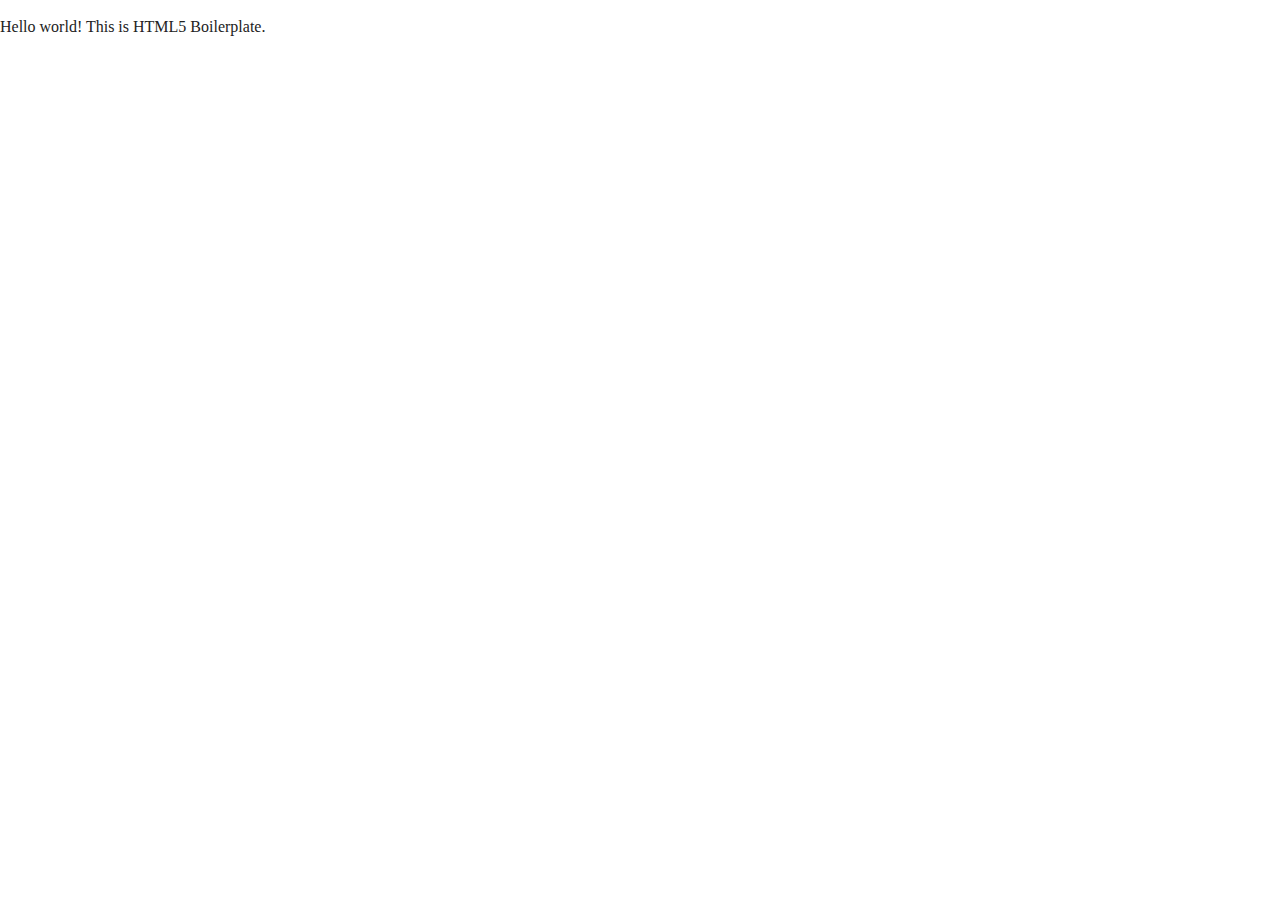
==== index.html @ b4ad8915 "unpugged-retreat" ====
<!doctype html>
<html class="no-js" lang="">

<head>
  <meta charset="utf-8">
  <meta http-equiv="x-ua-compatible" content="ie=edge">
  <title></title>
  <meta name="description" content="">
  <meta name="viewport" content="width=device-width, initial-scale=1, shrink-to-fit=no">

  <link rel="manifest" href="site.webmanifest">
  <link rel="apple-touch-icon" href="icon.png">
  <!-- Place favicon.ico in the root directory -->

  <link rel="stylesheet" href="css/normalize.css">
  <link rel="stylesheet" href="css/main.css">
</head>

<body>
  <!--[if lte IE 9]>
    <p class="browserupgrade">You are using an <strong>outdated</strong> browser. Please <a href="https://browsehappy.com/">upgrade your browser</a> to improve your experience and security.</p>
  <![endif]-->

  <!-- Add your site or application content here -->
  <p>Hello world! This is HTML5 Boilerplate.</p>
  <script src="js/vendor/modernizr-3.6.0.min.js"></script>
  <script src="https://code.jquery.com/jquery-3.3.1.min.js" integrity="sha256-FgpCb/KJQlLNfOu91ta32o/NMZxltwRo8QtmkMRdAu8=" crossorigin="anonymous"></script>
  <script>window.jQuery || document.write('<script src="js/vendor/jquery-3.3.1.min.js"><\/script>')</script>
  <script src="js/plugins.js"></script>
  <script src="js/main.js"></script>

  <!-- Google Analytics: change UA-XXXXX-Y to be your site's ID. -->
  <script>
    window.ga = function () { ga.q.push(arguments) }; ga.q = []; ga.l = +new Date;
    ga('create', 'UA-XXXXX-Y', 'auto'); ga('send', 'pageview')
  </script>
  <script src="https://www.google-analytics.com/analytics.js" async defer></script>
</body>

</html>
---- css/main.css ----
/*! HTML5 Boilerplate v6.1.0 | MIT License | https://html5boilerplate.com/ */

/*
 * What follows is the result of much research on cross-browser styling.
 * Credit left inline and big thanks to Nicolas Gallagher, Jonathan Neal,
 * Kroc Camen, and the H5BP dev community and team.
 */

/* ==========================================================================
   Base styles: opinionated defaults
   ========================================================================== */

html {
    color: #222;
    font-size: 1em;
    line-height: 1.4;
}

/*
 * Remove text-shadow in selection highlight:
 * https://twitter.com/miketaylr/status/12228805301
 *
 * Vendor-prefixed and regular ::selection selectors cannot be combined:
 * https://stackoverflow.com/a/16982510/7133471
 *
 * Customize the background color to match your design.
 */

::-moz-selection {
    background: #b3d4fc;
    text-shadow: none;
}

::selection {
    background: #b3d4fc;
    text-shadow: none;
}

/*
 * A better looking default horizontal rule
 */

hr {
    display: block;
    height: 1px;
    border: 0;
    border-top: 1px solid #ccc;
    margin: 1em 0;
    padding: 0;
}

/*
 * Remove the gap between audio, canvas, iframes,
 * images, videos and the bottom of their containers:
 * https://github.com/h5bp/html5-boilerplate/issues/440
 */

audio,
canvas,
iframe,
img,
svg,
video {
    vertical-align: middle;
}

/*
 * Remove default fieldset styles.
 */

fieldset {
    border: 0;
    margin: 0;
    padding: 0;
}

/*
 * Allow only vertical resizing of textareas.
 */

textarea {
    resize: vertical;
}

/* ==========================================================================
   Browser Upgrade Prompt
   ========================================================================== */

.browserupgrade {
    margin: 0.2em 0;
    background: #ccc;
    color: #000;
    padding: 0.2em 0;
}

/* ==========================================================================
   Author's custom styles
   ========================================================================== */

















/* ==========================================================================
   Helper classes
   ========================================================================== */

/*
 * Hide visually and from screen readers
 */

.hidden {
    display: none !important;
}

/*
 * Hide only visually, but have it available for screen readers:
 * https://snook.ca/archives/html_and_css/hiding-content-for-accessibility
 *
 * 1. For long content, line feeds are not interpreted as spaces and small width
 *    causes content to wrap 1 word per line:
 *    https://medium.com/@jessebeach/beware-smushed-off-screen-accessible-text-5952a4c2cbfe
 */

.visuallyhidden {
    border: 0;
    clip: rect(0 0 0 0);
    height: 1px;
    margin: -1px;
    overflow: hidden;
    padding: 0;
    position: absolute;
    width: 1px;
    white-space: nowrap; /* 1 */
}

/*
 * Extends the .visuallyhidden class to allow the element
 * to be focusable when navigated to via the keyboard:
 * https://www.drupal.org/node/897638
 */

.visuallyhidden.focusable:active,
.visuallyhidden.focusable:focus {
    clip: auto;
    height: auto;
    margin: 0;
    overflow: visible;
    position: static;
    width: auto;
    white-space: inherit;
}

/*
 * Hide visually and from screen readers, but maintain layout
 */

.invisible {
    visibility: hidden;
}

/*
 * Clearfix: contain floats
 *
 * For modern browsers
 * 1. The space content is one way to avoid an Opera bug when the
 *    `contenteditable` attribute is included anywhere else in the document.
 *    Otherwise it causes space to appear at the top and bottom of elements
 *    that receive the `clearfix` class.
 * 2. The use of `table` rather than `block` is only necessary if using
 *    `:before` to contain the top-margins of child elements.
 */

.clearfix:before,
.clearfix:after {
    content: " "; /* 1 */
    display: table; /* 2 */
}

.clearfix:after {
    clear: both;
}

/* ==========================================================================
   EXAMPLE Media Queries for Responsive Design.
   These examples override the primary ('mobile first') styles.
   Modify as content requires.
   ========================================================================== */

@media only screen and (min-width: 35em) {
    /* Style adjustments for viewports that meet the condition */
}

@media print,
       (-webkit-min-device-pixel-ratio: 1.25),
       (min-resolution: 1.25dppx),
       (min-resolution: 120dpi) {
    /* Style adjustments for high resolution devices */
}

/* ==========================================================================
   Print styles.
   Inlined to avoid the additional HTTP request:
   https://www.phpied.com/delay-loading-your-print-css/
   ========================================================================== */

@media print {
    *,
    *:before,
    *:after {
        background: transparent !important;
        color: #000 !important; /* Black prints faster */
        -webkit-box-shadow: none !important;
        box-shadow: none !important;
        text-shadow: none !important;
    }

    a,
    a:visited {
        text-decoration: underline;
    }

    a[href]:after {
        content: " (" attr(href) ")";
    }

    abbr[title]:after {
        content: " (" attr(title) ")";
    }

    /*
     * Don't show links that are fragment identifiers,
     * or use the `javascript:` pseudo protocol
     */

    a[href^="#"]:after,
    a[href^="javascript:"]:after {
        content: "";
    }

    pre {
        white-space: pre-wrap !important;
    }
    pre,
    blockquote {
        border: 1px solid #999;
        page-break-inside: avoid;
    }

    /*
     * Printing Tables:
     * http://css-discuss.incutio.com/wiki/Printing_Tables
     */

    thead {
        display: table-header-group;
    }

    tr,
    img {
        page-break-inside: avoid;
    }

    p,
    h2,
    h3 {
        orphans: 3;
        widows: 3;
    }

    h2,
    h3 {
        page-break-after: avoid;
    }
}
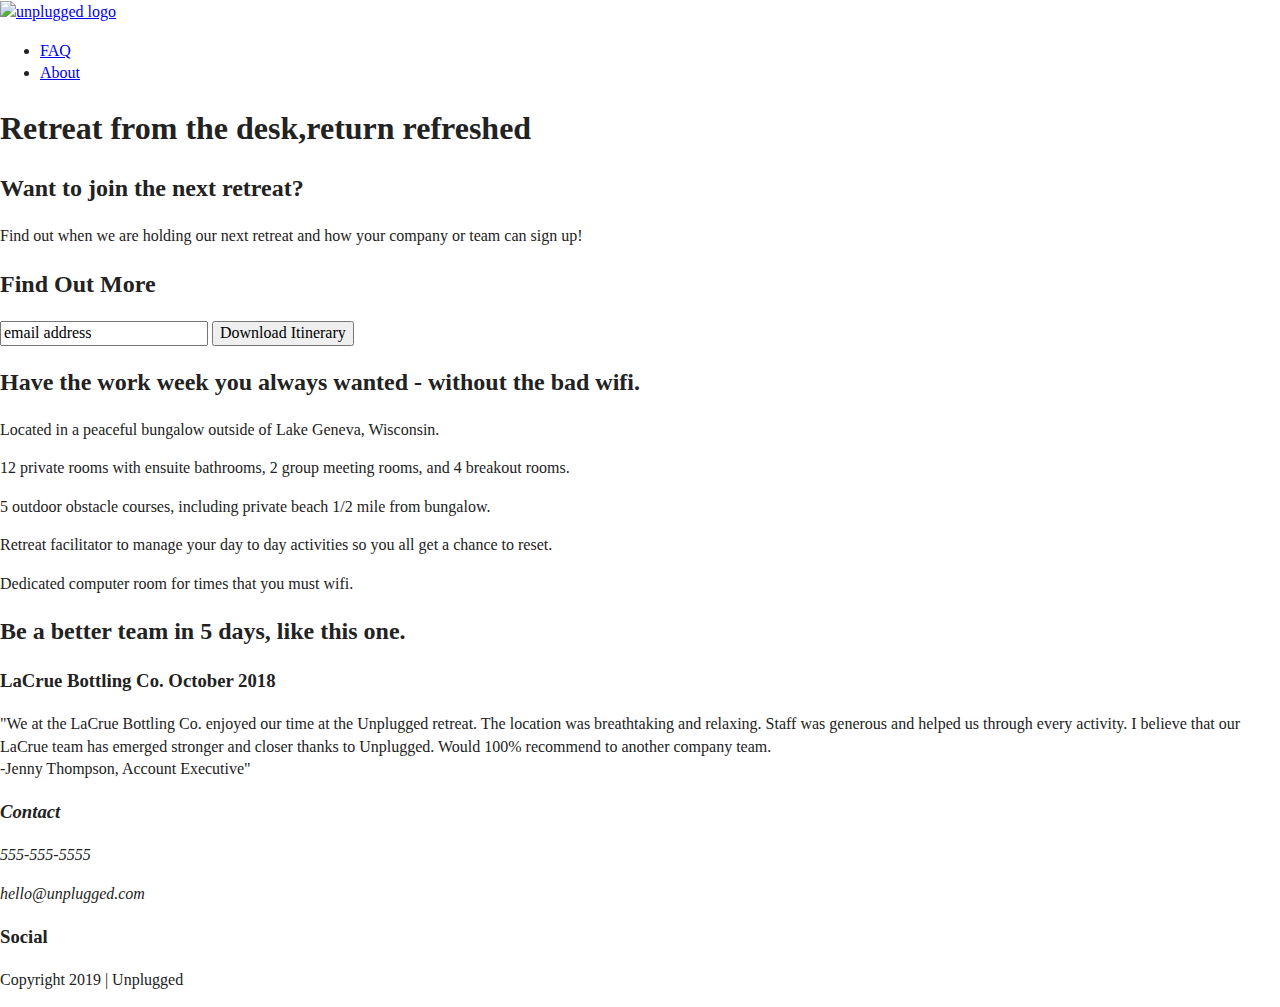
==== commit b5b81991: "html code" ====
--- a/index.html
+++ b/index.html
@@ -4,7 +4,7 @@
 <head>
   <meta charset="utf-8">
   <meta http-equiv="x-ua-compatible" content="ie=edge">
-  <title></title>
+  <title>Unplugged Retreat</title>
   <meta name="description" content="">
   <meta name="viewport" content="width=device-width, initial-scale=1, shrink-to-fit=no">
 
@@ -22,7 +22,105 @@
   <![endif]-->
 
   <!-- Add your site or application content here -->
-  <p>Hello world! This is HTML5 Boilerplate.</p>
+  <header>
+    <div class="content-wrapper">
+      <a href="#"><img src="" alt="unplugged logo"></a>
+      <div class="header-divider">
+      </div>
+      <nav>
+        <ul>
+        <li><a href="faq/index.html" target="_blank">FAQ</a></li>
+        <li><a href="about/index.html" target="_blank">About</a></li>
+      </ul>
+      </nav>
+    </div>
+  </header>
+
+  <main>
+    <section class ="hero-area">
+      <div class="content-wrapper">
+        <h1>Retreat from the desk,return refreshed</h1>
+      </div>
+    </section>
+
+    <aside>
+      <div class="content-wrapper">
+        <div class="form-description">
+      <h2>Want to join the next retreat?</h2>
+      <p>Find out when we are holding our next retreat and how your company or team can sign up!</p>
+    </div>
+    <div class="form">
+      <h2>Find Out More</h2>
+      <input type="text" name="name" value="email address">
+      <input type="button" value="Download Itinerary">
+    </div>
+    </div>
+    </aside>
+
+    <section class="features">
+      <div class="content-wrapper">
+        <h2>Have the work week you always wanted - without the bad wifi.</h2>
+        <article>
+          <p class="fontawesome-icon"></p>
+          <p class="features-item-description">Located in a peaceful bungalow outside of Lake Geneva, Wisconsin.</p>
+        </article>
+        <article>
+          <p class="fontawesome-icon"></p>
+          <p class="features-item-description">12 private rooms with ensuite bathrooms, 2 group meeting rooms, and 4 breakout rooms.</p>
+        </article>
+        <article>
+          <p class="fontawesome-icon"></p>
+          <p class="features-item-description">5 outdoor obstacle courses, including private beach 1/2 mile from bungalow.</p>
+        </article>
+        <article>
+          <p class="fontawesome-icon"></p>
+          <p class="features-item-description">Retreat facilitator to manage your day to day activities so you all get a chance to reset.</p>
+        </article>
+        <article>
+          <p class="fontawesome-icon"></p>
+          <p class="features-item-description">Dedicated computer room for times that you must wifi.</p>
+        </article>
+      </div>
+    </section>
+
+    <section class="reviews">
+      <div class="content-wrapper">
+        <h2>Be a better team in 5 days, like this one.</h2>
+        <article>
+          <div>
+          <h3>LaCrue Bottling Co. October 2018</h3>
+          <p>"We at the LaCrue Bottling Co. enjoyed our time at the Unplugged retreat.  The location was breathtaking and relaxing. Staff was generous and helped us through every activity.  I believe that our LaCrue team has emerged stronger and closer thanks to Unplugged.  Would 100% recommend to another company team. <br> -Jenny Thompson, Account Executive"</p>
+        </div>
+        </article>
+      </div>
+    </section>
+
+  </main>
+
+  <footer>
+    <div class="content-wrapper">
+      <div class="footer-content">
+        <address class="contact">
+          <h3>Contact</h3>
+          <p>555-555-5555</p>
+          <p>hello@unplugged.com</p>
+        </address>
+        <div class="social">
+          <h3>Social</h3>
+          <div class="social-icons">
+            <p><a href="https://www.facebook.com" target="_blank"></a></p>
+            <p><a href="https://www.instagram.com" target="_blank"></a></p>
+            <p><a href="https://www.twitter.com" target="_blank"></a></p>
+          </div>
+        </div>
+      </div>
+    </div>
+    <div class="copyright">
+      <p>Copyright 2019 | Unplugged</p>
+    </div>
+  </footer>
+
+
   <script src="js/vendor/modernizr-3.6.0.min.js"></script>
   <script src="https://code.jquery.com/jquery-3.3.1.min.js" integrity="sha256-FgpCb/KJQlLNfOu91ta32o/NMZxltwRo8QtmkMRdAu8=" crossorigin="anonymous"></script>
   <script>window.jQuery || document.write('<script src="js/vendor/jquery-3.3.1.min.js"><\/script>')</script>
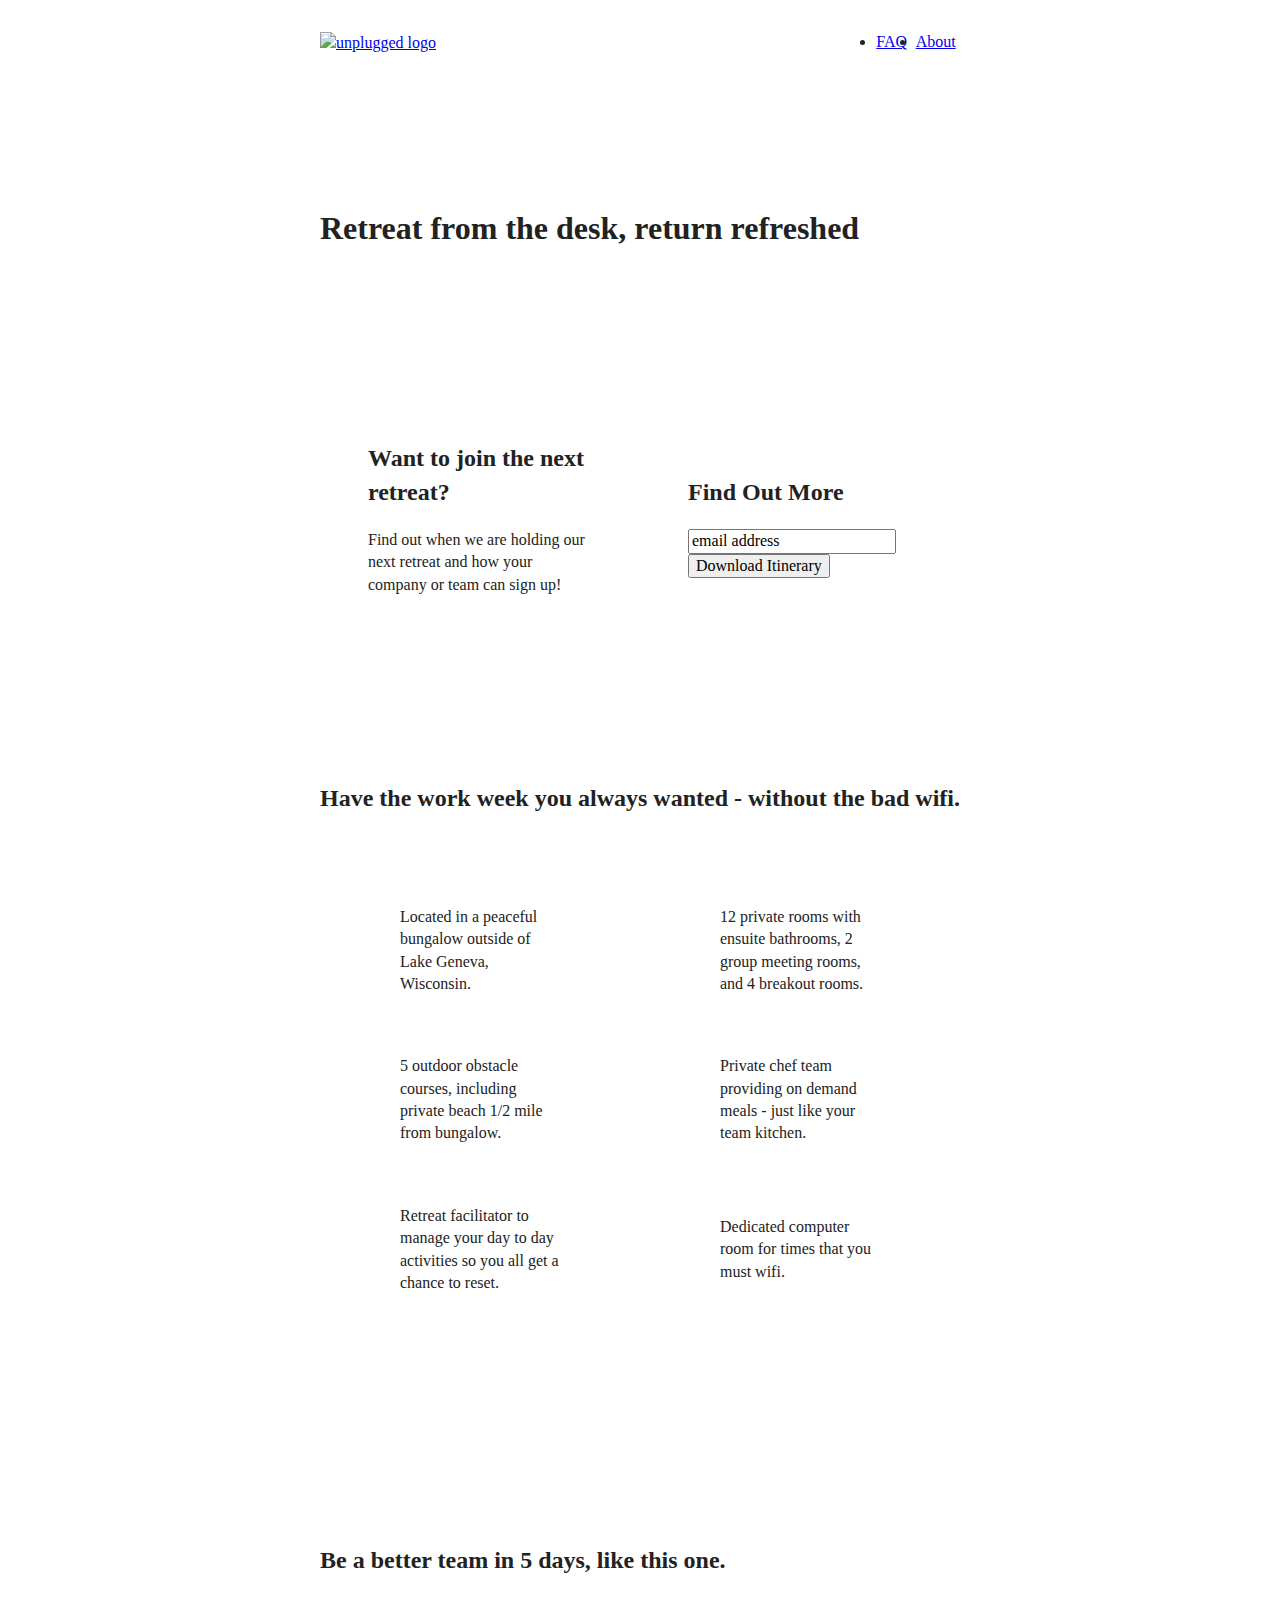
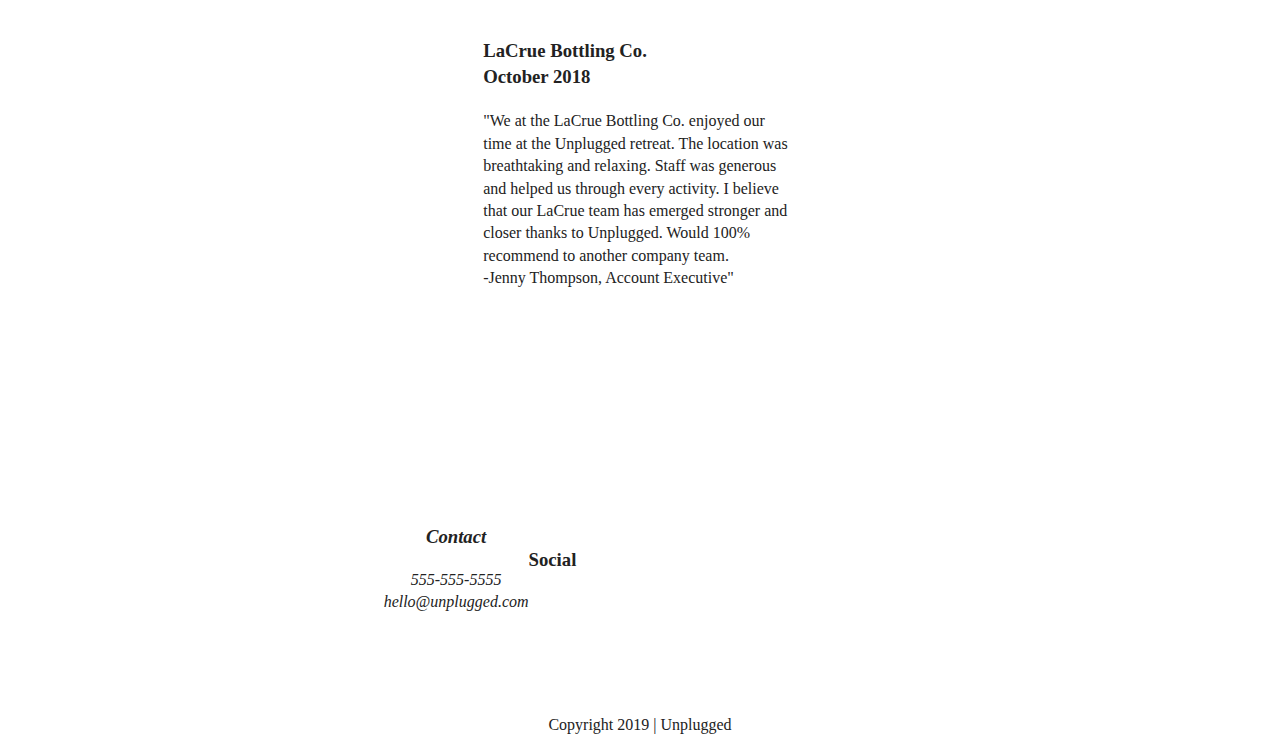
==== commit 069d2b12: "tablet css" ====
--- a/index.html
+++ b/index.html
@@ -39,7 +39,7 @@
   <main>
     <section class ="hero-area">
       <div class="content-wrapper">
-        <h1>Retreat from the desk,return refreshed</h1>
+        <h1>Retreat from the desk, return refreshed</h1>
       </div>
     </section>
 
@@ -60,6 +60,7 @@
     <section class="features">
       <div class="content-wrapper">
         <h2>Have the work week you always wanted - without the bad wifi.</h2>
+        <div class="features-items">
         <article>
           <p class="fontawesome-icon"></p>
           <p class="features-item-description">Located in a peaceful bungalow outside of Lake Geneva, Wisconsin.</p>
@@ -74,12 +75,17 @@
         </article>
         <article>
           <p class="fontawesome-icon"></p>
+          <p class="features-item-description">Private chef team providing on demand meals - just like your team kitchen.</p>
+        </article>
+        <article>
+          <p class="fontawesome-icon"></p>
           <p class="features-item-description">Retreat facilitator to manage your day to day activities so you all get a chance to reset.</p>
         </article>
         <article>
           <p class="fontawesome-icon"></p>
           <p class="features-item-description">Dedicated computer room for times that you must wifi.</p>
         </article>
+      </div>
       </div>
     </section>
 
@@ -94,7 +100,6 @@
         </article>
       </div>
     </section>
-
   </main>
 
   <footer>
--- a/css/main.css
+++ b/css/main.css
@@ -96,21 +96,207 @@
 /* ==========================================================================
    Author's custom styles
    ========================================================================== */
-
-
-
-
-
-
-
-
-
-
-
-
-
-
-
+.content-wrapper {
+  width: 90%;
+  margin: 50px 0;
+}
+/*****Base Header and Footer****/
+
+header, footer {
+  display: flex;
+  justify-content: center;
+  align-items: center;
+  flex-flow: row wrap;
+}
+
+header {
+  padding: 15px 0;
+}
+
+header .content-wrapper {
+  display: flex;
+  justify-content: center;
+  align-items: center;
+  flex-flow: row wrap;
+  margin:0;
+}
+
+header img {
+  width: 60%;
+}
+
+header .header-divider {
+  width: 100%;
+  height: 1px;
+  margin: 10px 0 20px 0;
+}
+
+header nav {
+  display: flex;
+  justify-content: space-around;
+  align-items: center;
+  flex-flow: row wrap;
+  width: 60%;
+}
+
+header nav ul  {
+  display: flex;
+  justify-content: space-around;
+  width: 100px;
+}
+
+header nav ul li {
+  text-decoration: none;
+}
+
+footer {
+  flex-direction: column;
+}
+
+footer .content-wrapper {
+  width: 55%;
+  margin: 50px 0;
+}
+
+footer p {
+  margin: 0;
+}
+
+footer .footer-content {
+  display: flex;
+  justify-content: center;
+  align-items: center;
+  flex-flow: row wrap;
+  text-align: center;
+  width: 50%;
+}
+
+footer .social {
+  display: flex;
+  justify-content: center;
+  align-items: center;
+  flex-flow: row wrap;
+}
+
+footer .social-icons {
+  display: flex;
+  justify-content: center;
+  align-items: center;
+}
+
+footer .copyright {
+  display: flex;
+  justify-content: center;
+  align-items: center;
+  flex-flow: row wrap;
+  width: 100%;
+}
+
+/******Landing Page******/
+
+
+.hero-area {
+  display: flex;
+  justify-content: center;
+  flex-flow: row wrap;
+}
+
+
+aside {
+  display: flex;
+  justify-content: center;
+  align-items: center;
+  flex-flow: row wrap;
+}
+
+.features {
+  display: flex;
+  justify-content: center;
+  flex-flow: row wrap;
+}
+
+.features h2 {
+  margin-bottom: 60px;
+}
+
+.features .features-items {
+  display: flex;
+  justify-content: center;
+  align-items: center;
+  flex-flow: row wrap;
+}
+
+.features p {
+  margin:0;
+}
+
+.features article {
+  width: 55%;
+  margin: 30px 0;
+}
+
+.reviews {
+  display: flex;
+  justify-content: center;
+  flex-flow:row wrap;
+}
+
+.reviews h2 {
+  margin-bottom: 40px;
+}
+
+.reviews h3 {
+  width: 55%;
+  margin: 20px  0;
+}
+
+/******About Page******/
+
+
+
+.mission {
+  display: flex;
+  justify-content: center;
+  align-items: center;
+  flex-flow: row wrap;
+}
+
+.contact-section {
+  display: flex;
+  justify-content: center;
+  align-items: center;
+  flex-flow: row wrap;
+}
+
+.contact-content p {
+  margin: 0;
+}
+
+
+/******FAQ******/
+
+.faq-section {
+  display: flex;
+  justify-content: center;
+  align-items: center;
+  flex-flow: row wrap;
+}
+
+.faq-section .content-wrapper {
+  margin: 50px 0 0 0;
+  display:flex;
+  justify-content: center;
+  align-items: center;
+  flex-flow: row wrap;
+}
+
+.faq-section h2 {
+  margin-bottom: 40px;
+}
+
+.faq-content {
+  margin-bottom: 50px;
+}
 
 
 /* ==========================================================================
@@ -198,6 +384,133 @@
    These examples override the primary ('mobile first') styles.
    Modify as content requires.
    ========================================================================== */
+@media only screen and (min-width: 768px) {
+  /*****Tablet Styles*****/
+
+  .content-wrapper {
+    max-width: 640px;
+    margin: 100px 0;
+  }
+
+  header {
+    justify-content: space-around;
+  }
+
+  header .content-wrapper {
+    justify-content: space-between;
+    width: 100%;
+  }
+
+  header nav {
+    width: 20%;
+  }
+
+  header nav ul li {
+    justify-content: space-between;
+  }
+
+  .header-divider {
+    display: none;
+  }
+
+  aside .content-wrapper {
+    margin: 50px 0;
+    display:flex;
+    justify-content: space-around;
+    align-items: center;
+    flex-flow: row wrap;
+  }
+
+  aside .content-wrapper .form-description,
+  aside .content-wrapper .form {
+    width: 35%;
+    margin: 0;
+  }
+
+  .features article {
+    display: flex;
+    justify-content: center;
+    align-items:center;
+    flex-flow: column wrap;
+    flex-basis: 50%;
+  }
+
+  .features .features-item-description {
+    width: 50%;
+  }
+
+.reviews article {
+  display: flex;
+  justify-content: space-around;
+  flex-flow: row wrap;
+}
+
+.reviews article div {
+  width:49%;
+}
+
+footer .content-wrapper {
+  width: 65%;
+  margin: 100px 0;
+}
+
+.footer-content {
+  display: flex;
+  justify-content: space-between;
+  align-items: center;
+}
+
+footer .contact {
+  margin-bottom: 0;
+}
+
+/*========================================================================
+About page
+====================================================================*/
+
+.mission-content  {
+  display: flex;
+  justify-content: space-between;
+  align-items: center;
+}
+
+.mission-content p {
+  width: 40%;
+}
+
+.contact-section .content-wrapper h2{
+  width: 80%;
+}
+
+.contact-content {
+  display: flex;
+  justify-content: space-between;
+  align-items: flex-start;
+}
+
+/*===============================================================
+FAQ Page
+===================================================================*/
+
+.faq-section .content-wrapper {
+  justify-content: space-between;
+}
+.faq-content {
+  flex-basis: 40%;
+}
+
+.faq-section h2 {
+  width:100%;
+}
+
+
+
+}
+
+@media only screen and (min-width: 1200px) {
+  /*****Desktop Styles*****/
+
+}
 
 @media only screen and (min-width: 35em) {
     /* Style adjustments for viewports that meet the condition */
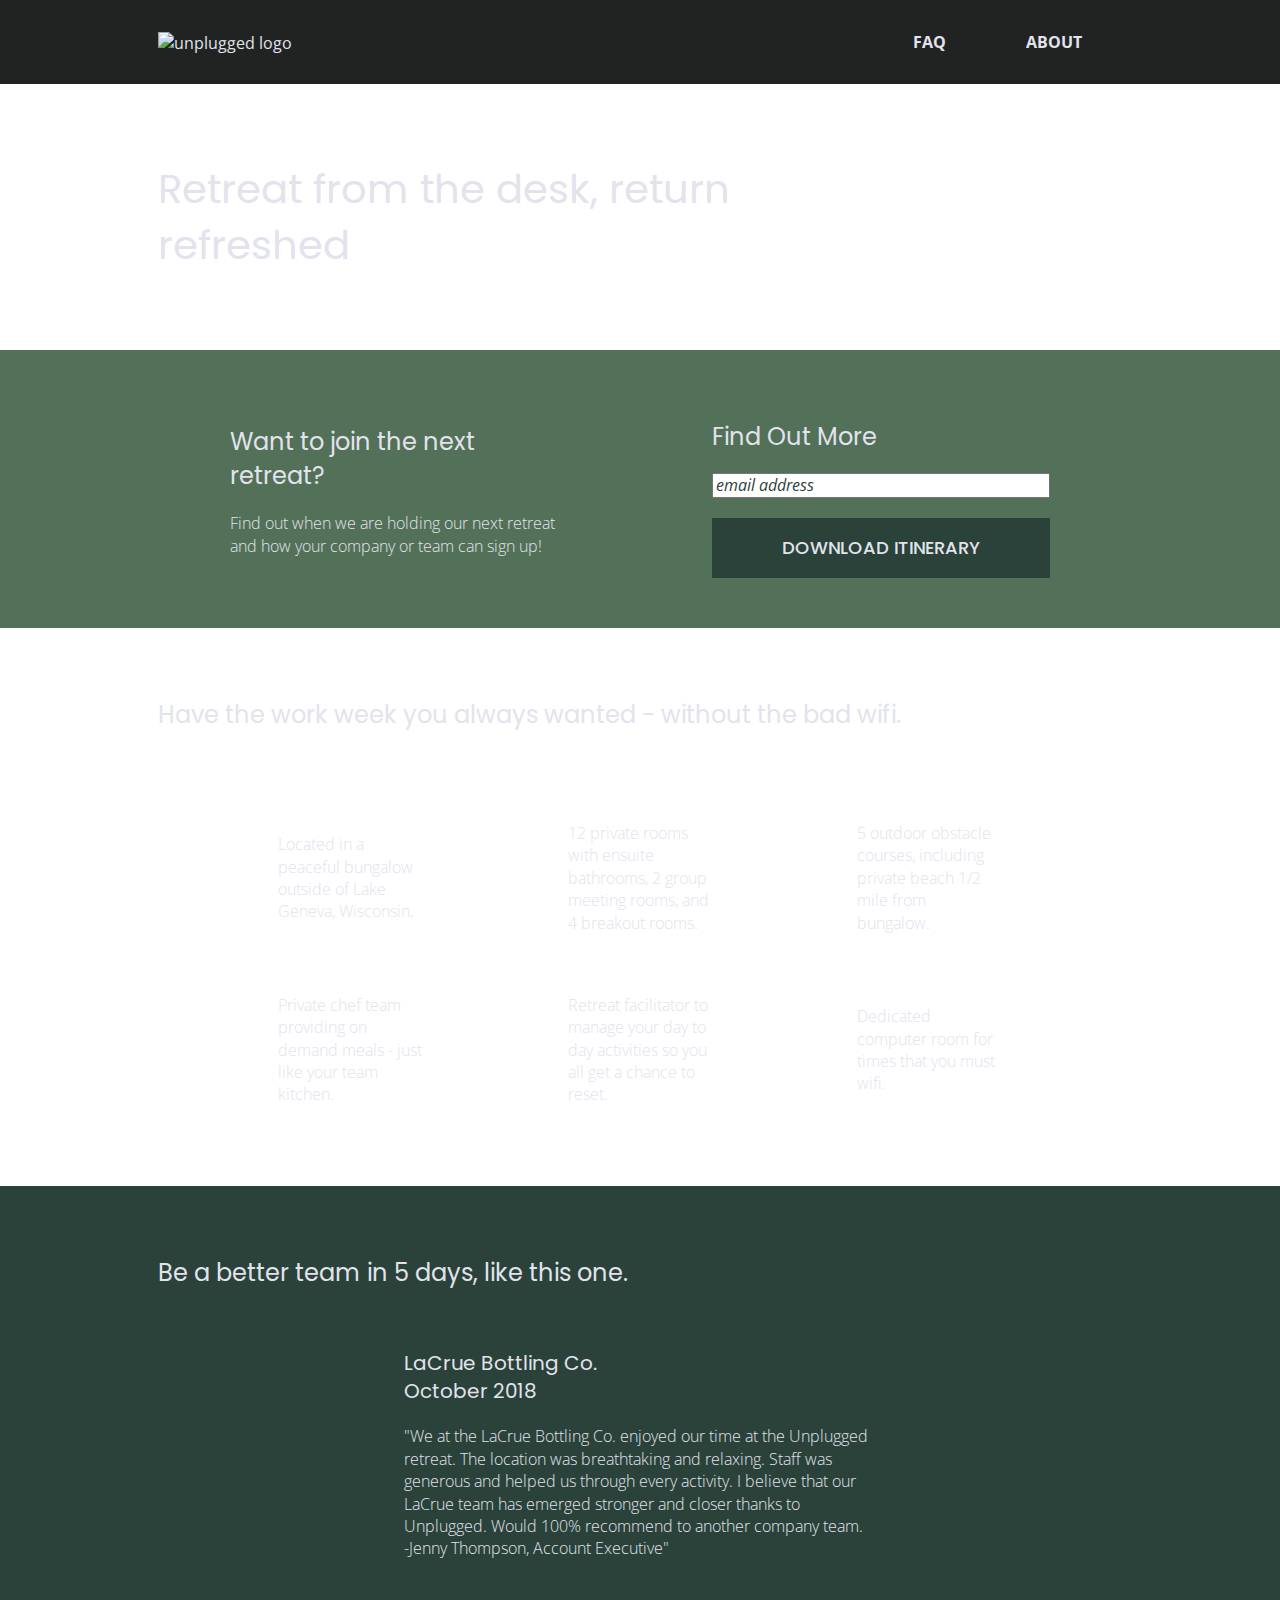
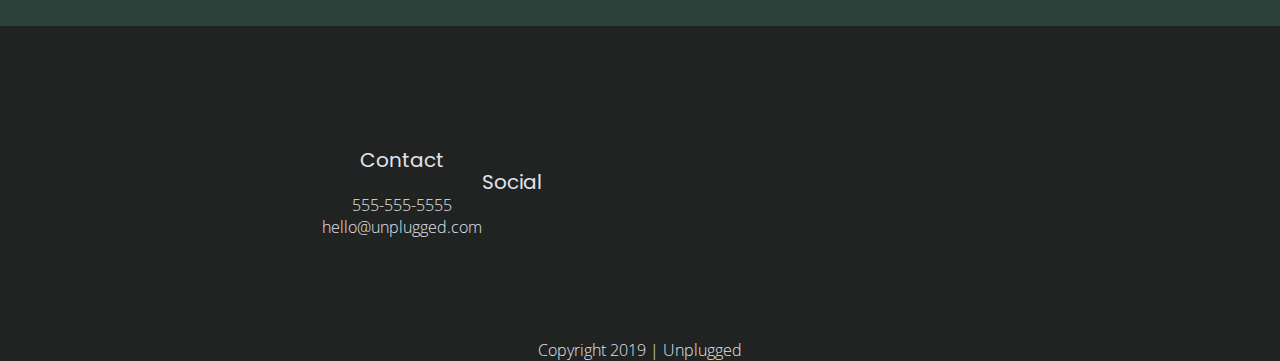
==== commit edb1c262: "css styles and jpgs for site" ====
--- a/index.html
+++ b/index.html
@@ -7,6 +7,8 @@
   <title>Unplugged Retreat</title>
   <meta name="description" content="">
   <meta name="viewport" content="width=device-width, initial-scale=1, shrink-to-fit=no">
+<!-- Google Fonts -->
+<link href="https://fonts.googleapis.com/css?family=Open+Sans:400,700|Poppins:500,700" rel="stylesheet">
 
   <link rel="manifest" href="site.webmanifest">
   <link rel="apple-touch-icon" href="icon.png">
--- a/css/main.css
+++ b/css/main.css
@@ -96,6 +96,102 @@
 /* ==========================================================================
    Author's custom styles
    ========================================================================== */
+
+   /* General Styles */
+
+html {
+  font-size: 16px;
+}
+
+body {
+  font-family: 'Open Sans', sans-serif;
+  font-size: 1em;
+
+}
+
+ul,
+ol {
+  font-weight: bold;
+  list-style: none;
+  text-transform: uppercase;
+
+
+}
+
+a {
+  color: #e2e3ed;
+  text-decoration: none;
+}
+
+h1 {
+  color: #e2e3ed;
+  font-family: 'Poppins', sans-serif;
+  font-size: 2.5em;
+  font-weight: normal;
+}
+
+
+h2 {
+  color: #e2e3ed;
+  font-family: 'Poppins', sans-serif;
+  font-size: 1.5em;
+  font-weight: normal;
+}
+
+h3,
+h4 {
+  color: #e2e3ed;
+  font-family: 'Poppins', sans-serif;
+  font-size: 1.25em;
+  font-weight: normal;
+}
+
+p {
+  color: #e2e3ed;
+  font-weight: lighter;
+
+
+}
+
+img {
+
+}
+
+figure {
+
+}
+
+address {
+  font-style: normal;
+
+}
+
+aside .form {
+  margin-top: 30px;
+}
+
+input[type=text] {
+  box-sizing: border-box;
+  width: 100%;
+  color: #2a423a;
+  font-style: italic;
+}
+
+input[type=button] {
+  width: 100%;
+  padding: 20px 0;
+  margin-top: 20px;
+  background-color: #2a423a;
+  font-family: 'Poppins', Helvetica, Arial, sans-serif;
+  font-weight: 500;
+  font-size: 1.125em;
+  color: #e2e3ed;
+  border: none;
+  text-align: center;
+  text-transform: uppercase;
+}
+
+
 .content-wrapper {
   width: 90%;
   margin: 50px 0;
@@ -107,6 +203,7 @@
   justify-content: center;
   align-items: center;
   flex-flow: row wrap;
+  background-color: #202322;
 }
 
 header {
@@ -126,6 +223,7 @@
 }
 
 header .header-divider {
+  color: #e2e3ed;
   width: 100%;
   height: 1px;
   margin: 10px 0 20px 0;
@@ -142,12 +240,9 @@
 header nav ul  {
   display: flex;
   justify-content: space-around;
-  width: 100px;
-}
-
-header nav ul li {
-  text-decoration: none;
-}
+  width: 100%;
+}
+
 
 footer {
   flex-direction: column;
@@ -207,6 +302,7 @@
   justify-content: center;
   align-items: center;
   flex-flow: row wrap;
+  background-color: #527158;
 }
 
 .features {
@@ -239,6 +335,7 @@
   display: flex;
   justify-content: center;
   flex-flow:row wrap;
+  background-color: #2a423a;
 }
 
 .reviews h2 {
@@ -253,12 +350,12 @@
 /******About Page******/
 
 
-
 .mission {
   display: flex;
   justify-content: center;
   align-items: center;
   flex-flow: row wrap;
+  background-color: #527158;
 }
 
 .contact-section {
@@ -266,6 +363,7 @@
   justify-content: center;
   align-items: center;
   flex-flow: row wrap;
+  background-color: #2a423a;
 }
 
 .contact-content p {
@@ -280,6 +378,7 @@
   justify-content: center;
   align-items: center;
   flex-flow: row wrap;
+  background-color: #527158;
 }
 
 .faq-section .content-wrapper {
@@ -402,7 +501,7 @@
   }
 
   header nav {
-    width: 20%;
+    width: 30%;
   }
 
   header nav ul li {
@@ -412,6 +511,11 @@
   .header-divider {
     display: none;
   }
+
+  .hero-area h1 {
+    width: 80%;
+  }
+
 
   aside .content-wrapper {
     margin: 50px 0;
@@ -495,6 +599,7 @@
 .faq-section .content-wrapper {
   justify-content: space-between;
 }
+
 .faq-content {
   flex-basis: 40%;
 }
@@ -503,12 +608,28 @@
   width:100%;
 }
 
-
-
 }
 
 @media only screen and (min-width: 1200px) {
   /*****Desktop Styles*****/
+
+.content-wrapper {
+  max-width: 965px;
+  margin: 50px 0;
+}
+
+header .content-wrapper {
+  width: 100%;
+}
+
+.hero-area h1 {
+  width: 80%;
+}
+
+.features article {
+  flex-basis: 30%;
+}
+
 
 }
 
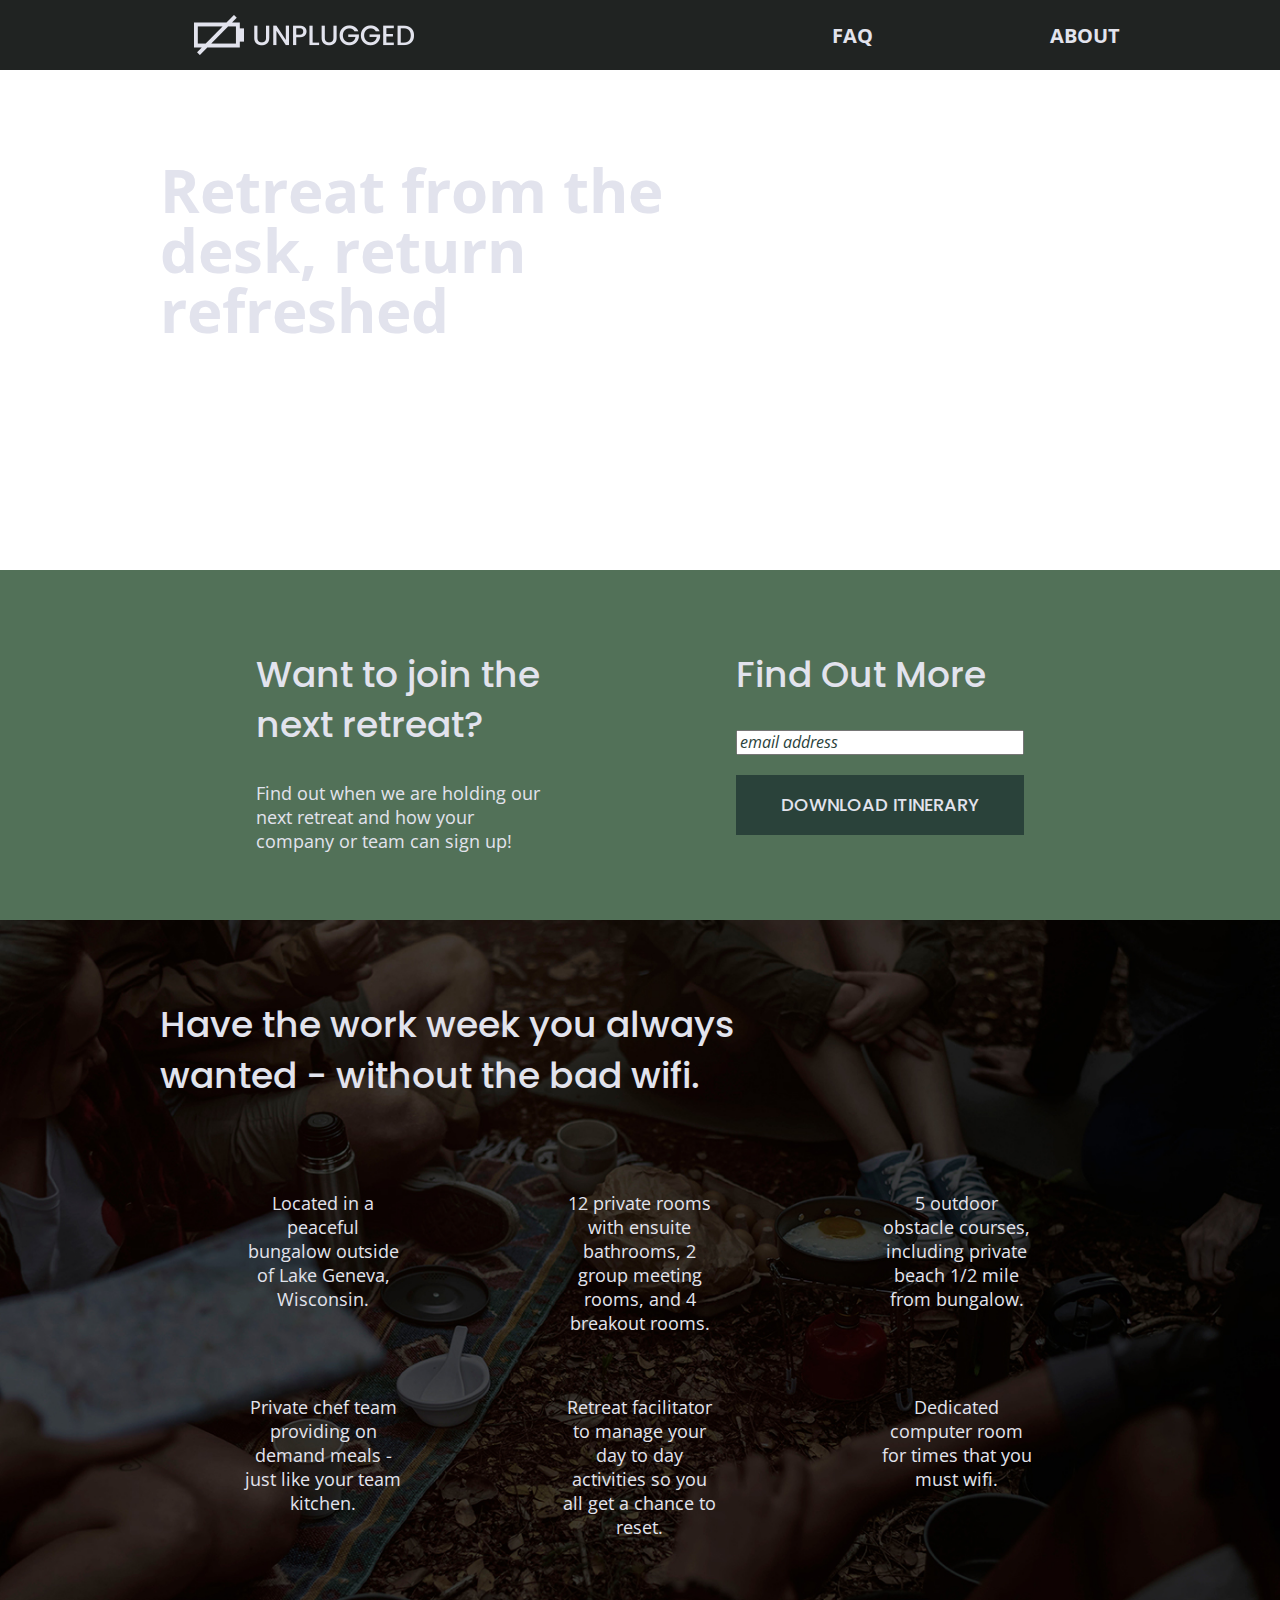
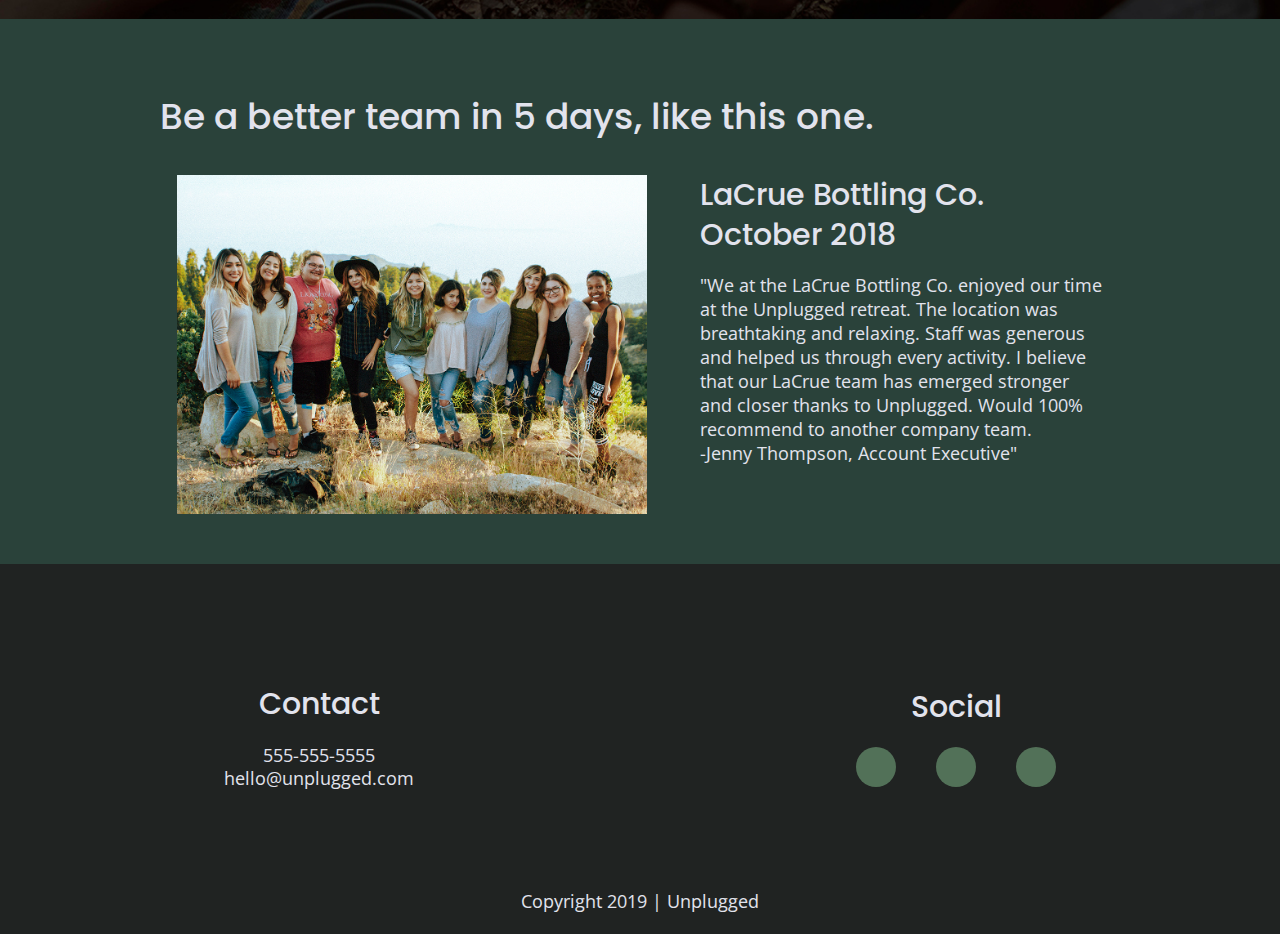
==== commit 5388e322: "responsive images" ====
--- a/index.html
+++ b/index.html
@@ -9,6 +9,9 @@
   <meta name="viewport" content="width=device-width, initial-scale=1, shrink-to-fit=no">
 <!-- Google Fonts -->
 <link href="https://fonts.googleapis.com/css?family=Open+Sans:400,700|Poppins:500,700" rel="stylesheet">
+<!---Font Awesome--->
+<link rel="stylesheet" href="https://use.fontawesome.com/releases/v5.8.2/css/all.css" integrity="sha384-oS3vJWv+0UjzBfQzYUhtDYW+Pj2yciDJxpsK1OYPAYjqT085Qq/1cq5FLXAZQ7Ay" crossorigin="anonymous">
+
 
   <link rel="manifest" href="site.webmanifest">
   <link rel="apple-touch-icon" href="icon.png">
@@ -26,7 +29,9 @@
   <!-- Add your site or application content here -->
   <header>
     <div class="content-wrapper">
-      <a href="#"><img src="" alt="unplugged logo"></a>
+      <figure>
+      <a href="#"><img src="img/unplugged-logo.png" alt="unplugged logo"></a>
+    </figure>
       <div class="header-divider">
       </div>
       <nav>
@@ -64,27 +69,39 @@
         <h2>Have the work week you always wanted - without the bad wifi.</h2>
         <div class="features-items">
         <article>
-          <p class="fontawesome-icon"></p>
+          <p class="fontawesome-icon">
+            <i class="fas fa-campground"></i>
+          </p>
           <p class="features-item-description">Located in a peaceful bungalow outside of Lake Geneva, Wisconsin.</p>
         </article>
         <article>
-          <p class="fontawesome-icon"></p>
+          <p class="fontawesome-icon">
+            <i class="fas fa-bed"></i>
+          </p>
           <p class="features-item-description">12 private rooms with ensuite bathrooms, 2 group meeting rooms, and 4 breakout rooms.</p>
         </article>
         <article>
-          <p class="fontawesome-icon"></p>
+          <p class="fontawesome-icon">
+            <i class="fas fa-utensils"></i>
+          </p>
           <p class="features-item-description">5 outdoor obstacle courses, including private beach 1/2 mile from bungalow.</p>
         </article>
         <article>
-          <p class="fontawesome-icon"></p>
+          <p class="fontawesome-icon">
+            <i class="fas fa-shoe-prints"></i>
+          </p>
           <p class="features-item-description">Private chef team providing on demand meals - just like your team kitchen.</p>
         </article>
         <article>
-          <p class="fontawesome-icon"></p>
+          <p class="fontawesome-icon">
+            <i class="fas fa-smile"></i>
+          </p>
           <p class="features-item-description">Retreat facilitator to manage your day to day activities so you all get a chance to reset.</p>
         </article>
         <article>
-          <p class="fontawesome-icon"></p>
+          <p class="fontawesome-icon">
+            <i class="fas fa-wifi"></i>
+          </p>
           <p class="features-item-description">Dedicated computer room for times that you must wifi.</p>
         </article>
       </div>
@@ -95,6 +112,9 @@
       <div class="content-wrapper">
         <h2>Be a better team in 5 days, like this one.</h2>
         <article>
+          <figure>
+            <img src="img/reviews-img.jpg" alt="Girls posing for a desert photo">
+          </figure>
           <div>
           <h3>LaCrue Bottling Co. October 2018</h3>
           <p>"We at the LaCrue Bottling Co. enjoyed our time at the Unplugged retreat.  The location was breathtaking and relaxing. Staff was generous and helped us through every activity.  I believe that our LaCrue team has emerged stronger and closer thanks to Unplugged.  Would 100% recommend to another company team. <br> -Jenny Thompson, Account Executive"</p>
@@ -115,9 +135,12 @@
         <div class="social">
           <h3>Social</h3>
           <div class="social-icons">
-            <p><a href="https://www.facebook.com" target="_blank"></a></p>
-            <p><a href="https://www.instagram.com" target="_blank"></a></p>
-            <p><a href="https://www.twitter.com" target="_blank"></a></p>
+            <p><a href="https://www.facebook.com" target="_blank">
+            <i class="fab fa-facebook"></i></a></p>
+            <p><a href="https://www.instagram.com" target="_blank">
+            <i class="fab fa-instagram"></i></a></p>
+            <p><a href="https://www.twitter.com" target="_blank">
+            <i class="fab fa-twitter"></i></a></p>
           </div>
         </div>
       </div>
--- a/css/main.css
+++ b/css/main.css
@@ -104,16 +104,19 @@
 }
 
 body {
+  color: #e2e3ed;
   font-family: 'Open Sans', sans-serif;
   font-size: 1em;
-
-}
+  text-align: left;
+
+}
+
 
 ul,
 ol {
-  font-weight: bold;
   list-style: none;
-  text-transform: uppercase;
+  margin: 0;
+  padding: 0;
 
 
 }
@@ -123,47 +126,179 @@
   text-decoration: none;
 }
 
-h1 {
-  color: #e2e3ed;
+
+
+h2 {
   font-family: 'Poppins', sans-serif;
-  font-size: 2.5em;
-  font-weight: normal;
-}
-
-
-h2 {
-  color: #e2e3ed;
-  font-family: 'Poppins', sans-serif;
-  font-size: 1.5em;
-  font-weight: normal;
+  font-size: 1.875em;
+  font-weight: 500;
 }
 
 h3,
 h4 {
-  color: #e2e3ed;
   font-family: 'Poppins', sans-serif;
-  font-size: 1.25em;
-  font-weight: normal;
+  font-size: 1.125em;
+  font-weight: 500;
+  margin: 20px 0;
 }
 
 p {
-  color: #e2e3ed;
-  font-weight: lighter;
+  font-size: .875em;
+  line-height: 1.285;
 
 
 }
 
 img {
+  width: 100%;
 
 }
 
 figure {
+  margin: 0;
 
 }
 
 address {
   font-style: normal;
 
+}
+
+
+
+.content-wrapper {
+  width: 90%;
+  margin: 50px 0;
+}
+/*****Base Header and Footer****/
+
+header, footer {
+  display: flex;
+  justify-content: center;
+  align-items: center;
+  flex-flow: row wrap;
+  background-color: #202322;
+}
+
+header {
+  padding: 15px 0;
+}
+
+header .content-wrapper {
+  display: flex;
+  justify-content: center;
+  align-items: center;
+  flex-flow: row wrap;
+  margin:0;
+}
+
+header figure {
+  display: flex;
+  justify-content: center;
+  align-items: center;
+  flex-flow: row wrap;
+  width: 70%;
+}
+
+.header-divider {
+  color: #3a3a3a;
+  width: 100%;
+  height: 1px;
+  margin: 10px 0 20px 0;
+}
+
+header nav {
+  font-size: 1.125em;
+  font-weight: 700;
+  text-transform: uppercase;
+  display: flex;
+  justify-content: space-around;
+  align-items: center;
+  flex-flow: row wrap;
+  width: 60%;
+}
+
+header nav ul  {
+  display: flex;
+  justify-content: space-around;
+  width: 100%;
+}
+
+header nav ul li {
+  font-size: 1.125em;
+}
+
+
+
+footer {
+  flex-direction: column;
+  text-align: center;
+}
+
+footer .content-wrapper {
+  width: 55%;
+  margin: 50px 0;
+}
+
+footer p {
+  margin: 0;
+}
+
+footer .contact {
+  margin-bottom: 50px;
+}
+
+
+footer .social-icons {
+  display: flex;
+  justify-content: space-around;
+  align-items: center;
+}
+
+footer .social-icons p {
+  background-color: #527158;
+  border-radius: 50%;
+  width: 40px;
+  height: 40px;
+  display:flex;
+  justify-content: center;
+  align-items: center;
+}
+
+footer .social-icons p i {
+  font-size: 1.3em;
+}
+
+footer .copyright {
+  width: 100%;
+  margin-bottom: 20px;
+}
+
+/******Landing Page******/
+
+
+.hero-area {
+  display: flex;
+  justify-content: center;
+  flex-flow: row wrap;
+  background: url('../img/hero-img.jpg');
+  background-size: cover;
+  background-position: center;
+  min-height: 500px;
+
+}
+
+.hero-area h1 {
+  font-size: 2.25em;
+}
+
+
+aside {
+  display: flex;
+  justify-content: center;
+  align-items: center;
+  flex-flow: row wrap;
+  background-color: #527158;
 }
 
 aside .form {
@@ -191,124 +326,18 @@
   text-transform: uppercase;
 }
 
-
-.content-wrapper {
-  width: 90%;
-  margin: 50px 0;
-}
-/*****Base Header and Footer****/
-
-header, footer {
-  display: flex;
-  justify-content: center;
-  align-items: center;
-  flex-flow: row wrap;
-  background-color: #202322;
-}
-
-header {
-  padding: 15px 0;
-}
-
-header .content-wrapper {
-  display: flex;
-  justify-content: center;
-  align-items: center;
-  flex-flow: row wrap;
-  margin:0;
-}
-
-header img {
-  width: 60%;
-}
-
-header .header-divider {
-  color: #e2e3ed;
-  width: 100%;
-  height: 1px;
-  margin: 10px 0 20px 0;
-}
-
-header nav {
-  display: flex;
-  justify-content: space-around;
-  align-items: center;
-  flex-flow: row wrap;
-  width: 60%;
-}
-
-header nav ul  {
-  display: flex;
-  justify-content: space-around;
-  width: 100%;
-}
-
-
-footer {
-  flex-direction: column;
-}
-
-footer .content-wrapper {
-  width: 55%;
-  margin: 50px 0;
-}
-
-footer p {
-  margin: 0;
-}
-
-footer .footer-content {
-  display: flex;
-  justify-content: center;
-  align-items: center;
-  flex-flow: row wrap;
-  text-align: center;
-  width: 50%;
-}
-
-footer .social {
-  display: flex;
-  justify-content: center;
-  align-items: center;
-  flex-flow: row wrap;
-}
-
-footer .social-icons {
-  display: flex;
-  justify-content: center;
-  align-items: center;
-}
-
-footer .copyright {
-  display: flex;
-  justify-content: center;
-  align-items: center;
-  flex-flow: row wrap;
-  width: 100%;
-}
-
-/******Landing Page******/
-
-
-.hero-area {
-  display: flex;
-  justify-content: center;
-  flex-flow: row wrap;
-}
-
-
-aside {
-  display: flex;
-  justify-content: center;
-  align-items: center;
-  flex-flow: row wrap;
-  background-color: #527158;
-}
+.features i {
+  font-size: 3.75em;
+  margin-bottom: 40px;
+}
+
 
 .features {
   display: flex;
   justify-content: center;
   flex-flow: row wrap;
+  background: url('../img/features-img.jpg') center no-repeat #333;
+  background-size: cover;
 }
 
 .features h2 {
@@ -318,11 +347,12 @@
 .features .features-items {
   display: flex;
   justify-content: center;
-  align-items: center;
+  align-items: flex-start;
   flex-flow: row wrap;
 }
 
 .features p {
+  text-align: center;
   margin:0;
 }
 
@@ -338,8 +368,10 @@
   background-color: #2a423a;
 }
 
+
 .reviews h2 {
   margin-bottom: 40px;
+  line-height: 1;
 }
 
 .reviews h3 {
@@ -358,6 +390,23 @@
   background-color: #527158;
 }
 
+
+.map figure {
+    width: 100%;
+    height: 0;
+    padding-bottom: 80%;
+    overflow: hidden;
+    position: relative;
+}
+
+.map iframe {
+    width: 100%;
+    height: 100%;
+    position: absolute;
+    top: 0;
+    left: 0;
+}
+
 .contact-section {
   display: flex;
   justify-content: center;
@@ -376,7 +425,7 @@
 .faq-section {
   display: flex;
   justify-content: center;
-  align-items: center;
+  align-items: flex-start;
   flex-flow: row wrap;
   background-color: #527158;
 }
@@ -385,7 +434,7 @@
   margin: 50px 0 0 0;
   display:flex;
   justify-content: center;
-  align-items: center;
+  align-items: flex-start;
   flex-flow: row wrap;
 }
 
@@ -500,11 +549,15 @@
     width: 100%;
   }
 
+  header figure {
+    width: 30%;
+  }
+
   header nav {
     width: 30%;
   }
 
-  header nav ul li {
+  header nav ul  {
     justify-content: space-between;
   }
 
@@ -513,15 +566,15 @@
   }
 
   .hero-area h1 {
-    width: 80%;
+    font-size: 3em;
+    line-height: 1;
   }
 
 
   aside .content-wrapper {
     margin: 50px 0;
     display:flex;
-    justify-content: space-around;
-    align-items: center;
+    justify-content: space-between;
     flex-flow: row wrap;
   }
 
@@ -546,12 +599,25 @@
 .reviews article {
   display: flex;
   justify-content: space-around;
-  flex-flow: row wrap;
+}
+.reviews h2 {
+  width: 90%;
+}
+
+.reviews article div,
+.reviews article figure {
+  width:49%;
 }
 
 .reviews article div {
-  width:49%;
-}
+  padding: 0 0 0 20px;
+}
+
+.reviews h3 {
+  width: 75%;
+  margin: 0;
+}
+
 
 footer .content-wrapper {
   width: 65%;
@@ -562,10 +628,25 @@
   display: flex;
   justify-content: space-between;
   align-items: center;
+  flex-direction: row;
 }
 
 footer .contact {
   margin-bottom: 0;
+}
+
+footer h4 {
+  font-size: 1.5em;
+  margin-bottom: 40px;
+}
+
+footer .social-icons {
+  width: 12.5em;
+  justify-content: space-between;
+}
+
+footer p {
+  line-height: 1.285;
 }
 
 /*========================================================================
@@ -582,6 +663,15 @@
   width: 40%;
 }
 
+.map figure {
+    width: 100%;
+    height: 0;
+    padding-bottom: 50%;
+    overflow: hidden;
+    position: relative;
+}
+
+
 .contact-section .content-wrapper h2{
   width: 80%;
 }
@@ -590,6 +680,10 @@
   display: flex;
   justify-content: space-between;
   align-items: flex-start;
+}
+
+.contact-content h4 {
+  font-size: 1.5em;
 }
 
 /*===============================================================
@@ -614,7 +708,7 @@
   /*****Desktop Styles*****/
 
 .content-wrapper {
-  max-width: 965px;
+  max-width: 960px;
   margin: 50px 0;
 }
 
@@ -622,12 +716,89 @@
   width: 100%;
 }
 
+h2 {
+  font-size: 2.25em;
+}
+
+h3,h4 {
+  font-size: 1.875em;
+  line-height: 1.333;
+}
+
+p {
+  font-size: 1.125em;
+  line-height: 1.333;
+}
+
 .hero-area h1 {
-  width: 80%;
+  font-size: 3.75em;
+  width: 60%;
+}
+
+aside .content-wrapper {
+  justify-content: space-around;
+}
+
+aside .content-wrapper .form-description,
+aside .content-wrapper .form {
+  width: 30%;
+}
+
+.features h2 {
+  width: 70%;
 }
 
 .features article {
-  flex-basis: 30%;
+  flex-basis: 33%;
+}
+
+.reviews article div {
+  width: 42%;
+}
+
+/* ============================
+About page
+==================================*/
+
+.mission h2,
+.contact-section .content-wrapper h2 {
+  width: 100%;
+  font-size: 3em;
+}
+
+.map figure {
+    width: 100%;
+    height: 0;
+    padding-bottom: 30%;
+    overflow: hidden;
+    position: relative;
+}
+
+.contact-section .content-wrapper h2 {
+  margin-bottom: 40px;
+}
+
+.contact-content h4 {
+  font-size: 1.875em;
+}
+
+/*================
+FAQ Page
+===============================*/
+
+.faq-section h2 {
+  width: 100%;
+  font-size: 3em;
+}
+
+.faq-content {
+  flex-basis: 45%;
+}
+
+.faq h4,
+.faq p {
+  font-size: 1.125em;
+  line-height: 1:
 }
 
 
